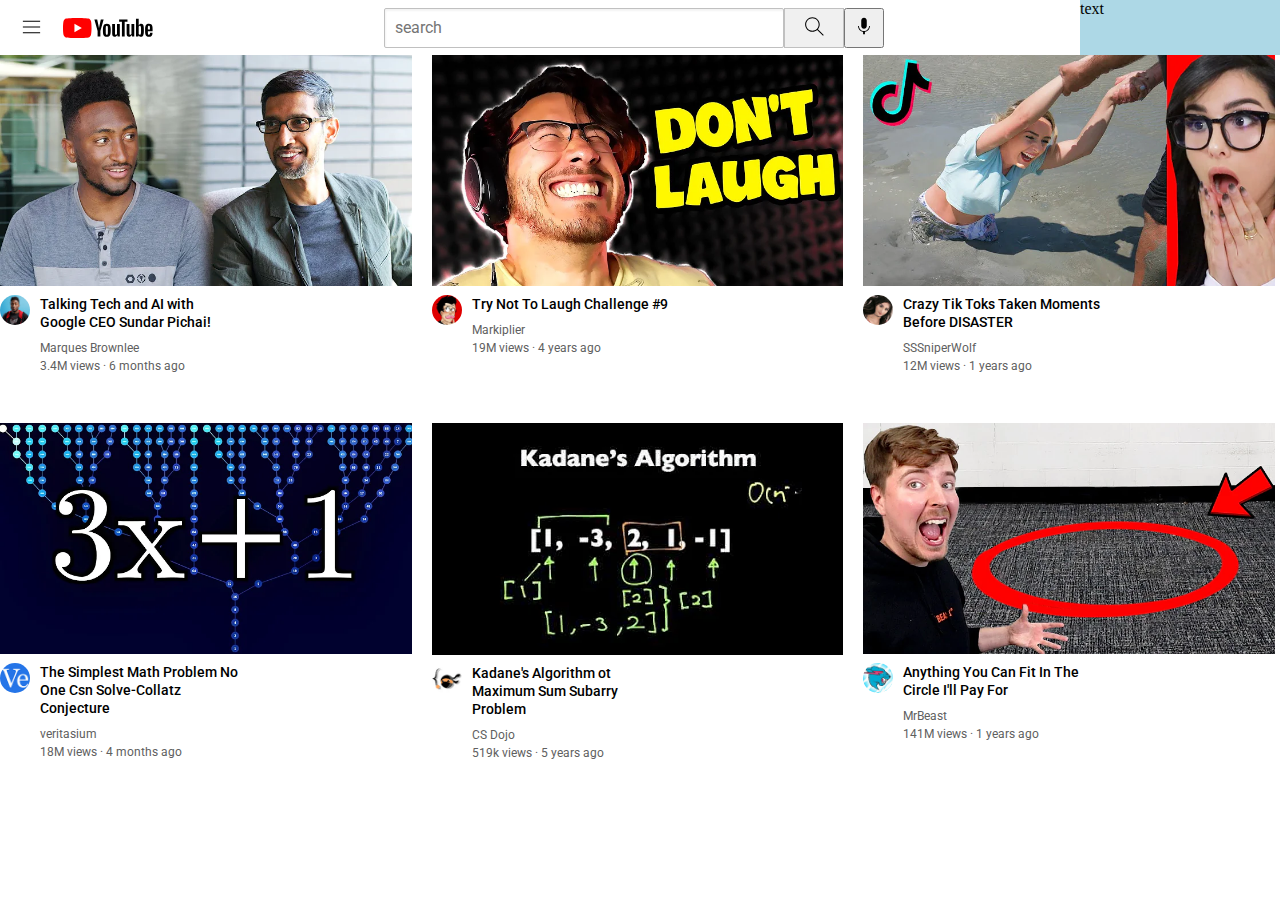
==== youtube0.html @ 315472ee "HTML-PRACTISE&PROJECT" ====
<!DOCTYPE html>
<html>
    <head>
        <title>youtube-clone.com</title>
        <link rel="preconnect" href="https://fonts.googleapis.com">
<link rel="preconnect" href="https://fonts.gstatic.com" crossorigin>
<link href="https://fonts.googleapis.com/css2?family=Roboto:wght@300;500;700&display=swap" 
rel="stylesheet">
<link rel="stylesheet" href="styles/header.css" >
<link rel="stylesheet" href="styles/general.css" >
<link rel="stylesheet" href="styles/video.css" >
        </head>
    <body>
        <div class="header" >
            <div class="left-section">
                <img class="hamburger-menu" src="icons/hamburger-menu.svg">
                <img class="youtube-logo" src="icons/youtube-logo.svg">
            </div>
            <div class="middle-section">
        <input class="search-bar" type="search" placeholder="search">
        <button class="search-button"><img class="search-button-img" src="icons/search.svg"></button>
        <button class="voice-search-button"><img class="voice-search-icon" src="icons/voice-search-icon.svg"></button>
            </div>
            <div class="right-section">text</div>
        </div>
    <div class="youtube-video-grid">
        <div class="youtube-video" >
            <div class="video-preview">
                <img src="images/thumbnail-1.webp"
                class="thumbnail">
            </div>
            <div class="video-info">
                <div class="channel-info">
                    <img class="photo-channel" src="channel-photo/channel-1.jpeg" >
                </div>
                <div class="video-infor">
                    <p class="video-title">
                    Talking Tech and AI with Google CEO Sundar Pichai!
                    </p>
                    <p class="video-author">
                    Marques Brownlee
                    </p>
                    <p class="video-stats">
                       3.4M views &#183; 6 months ago
                    </p>
                </div>
            </div>
        </div>
        <div class="youtube-video" >
            <div class="video-preview"><img src="images/thumbnail-2.webp"
                class="thumbnail">
            </div>
            <div class="video-info">
                <div class="channel-info">
                    <img class="photo-channel" src="channel-photo/channel-2.jpeg" >
                </div>
                <div class="video-infor">
                    <p class="video-title">
                        Try Not To Laugh Challenge #9
                   </p>
                   <p class="video-author">
                       Markiplier
                    </p>
                    <p class="video-stats">
                           19M views &#183; 4 years ago
                    </p>
                </div>
            </div>
        </div> 
        <div class="youtube-video" >
            <div class="video-preview"><img src="images/thumbnail-3.webp"
                class="thumbnail">
            </div>
            <div class="video-info">
                <div class="channel-info">
                    <img class="photo-channel" src="channel-photo/channel-3.jpeg" >
                </div>
                <div class="video-infor">
                    <p class="video-title">
 Crazy Tik Toks Taken Moments Before DISASTER  
                    </p>
                   <p class="video-author">
                      SSSniperWolf
                    </p>
                    <p class="video-stats">
                           12M views &#183; 1 years ago
                    </p>
                </div>
            </div>
        </div>
        <div class="youtube-video" >
            <div class="video-preview"><img src="images/thumbnail-4.webp"
                class="thumbnail">
            </div>
            <div class="video-info">
                <div class="channel-info">
                    <img class="photo-channel" src="channel-photo/channel-4.jpeg" >
                </div>
                <div class="video-infor">
                    <p class="video-title">
                    The Simplest Math Problem No One Csn Solve-Collatz Conjecture
                   </p>
                   <p class="video-author">
                       veritasium
                    </p>
                    <p class="video-stats">
                           18M views &#183; 4 months ago
                    </p>
                </div>
            </div>
        </div>
        <div class="youtube-video" >
            <div class="video-preview"><img src="images/thumbnail-5.webp"
                class="thumbnail">
            </div>
            <div class="video-info">
                <div class="channel-info">
                    <img class="photo-channel" src="channel-photo/channel-5.jpeg" >
                </div>
                <div class="video-infor">
                    <p class="video-title">
                     Kadane's Algorithm ot Maximum Sum Subarry Problem   
                    </p>
                   <p class="video-author">
                    CS Dojo       
                </p>
                    <p class="video-stats">
                           519k views &#183; 5 years ago
                    </p>
                </div>
            </div>
        </div>
        <div class="youtube-video" >
            <div class="video-preview"><img src="images/thumbnail-6.webp"
                class="thumbnail">
            </div>
            <div class="video-info">
                <div class="channel-info">
                    <img class="photo-channel" src="channel-photo/channel-6.jpeg" >
                </div>
                <div class="video-infor">
                    <p class="video-title">
                        Anything You Can Fit In The Circle
                        I'll Pay For
                    </p>
                   <p class="video-author">
                       MrBeast
                    </p>
                    <p class="video-stats">
                           141M views &#183; 1 years ago
                    </p>
                </div>
            </div>
        </div>
    </div> 
    </body>
</html>
---- styles/header.css ----
.header{
    height: 55px;
    display: flex;
    flex-direction: row;
    justify-content: space-between;
}
.left-section{
    display: flex;
    flex-direction: row;
    align-items: center;
}
.hamburger-menu{
    height: 23px;
    margin-left: 20px;
    margin-right: 20px;
}
.youtube-logo{
    height: 20px;
}
.middle-section{
    flex: 1;
    max-width: 500px;
    margin-left: 70px;
    margin-right: 35px;
    display: flex;
    flex-direction: row;
    align-items: center;
}
.search-bar{
    height: 40px;
    flex : 1;
    padding-left: 10px;
    font-size: 16px;
    border-style: solid;
    border-width: 1px;
    border-radius: 2px;
    border-color: rgb(192, 192,192);
    box-shadow: inset 1px 2px 2px
    rgba(0, 0,0, 0.05);

}
.search-bar::placeholder{
    font-family: roboto,arial;
    font-size: 16px;
    
}
.search-button{
    height: 40px;
    width: 60px;
    border-width: 1px;
    border-style: solid;
    background-color: rgb(240,240,240);
    border-color: rgb(192,192,192);
}
.search-button-img{
    height: 25px;
}
.voice-search-button{
    height: 40px;
    width: 40px;

}
.voice-search-icon{
    height: 22px;
}
.right-section{
    background-color: lightblue;
    width: 200px;
}
---- styles/general.css ----
p{
    font-family: roboto,arial;
    margin-top: 0px;
    margin-bottom: 0px;
}
body{
    margin: 0px;
}
---- styles/video.css ----
.search-box{
    display: block;
}
.video-preview{
}
.youtube-video-grid{
    display: grid;
    grid-template-columns: 1fr 1fr 1fr;
    column-gap: 15px;
    row-gap: 50px;
}
.youtube-video{
    display: inline-block;
    vertical-align: top;
    margin-right: 5px;
}
.thumbnail{
    width: 100%;
}
.video-info{
    display: grid;
grid-template-columns: 40px 1fr ;
    
}
.channel-info{
    
}
.photo-channel{
    width: 30px;
    border-radius: 30px;
    margin-top: 5px;                

}
.video-infor{
 
}
.video-title{
    font-size: 14px;
    margin-top: 5px;
    font-weight: 500;
    width: 200px;
    line-height: 18px;
}
.video-author,.video-stats{
    font-size: 12px;
    color: rgb(96, 96, 96);
}
.video-author{
    margin-top: 10px;
    margin-bottom: 4px;
}
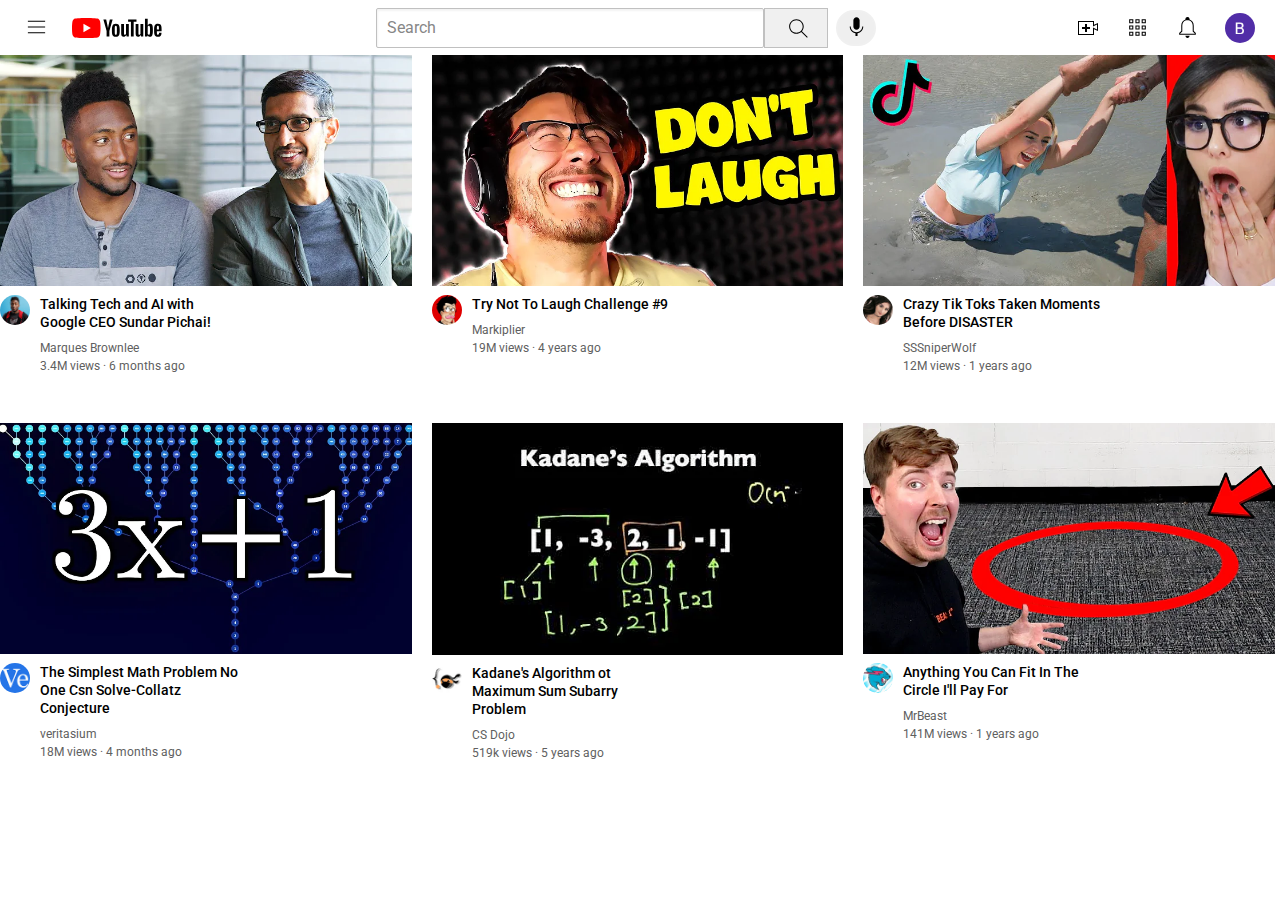
==== commit 4141b0c7: "project" ====
--- a/youtube0.html
+++ b/youtube0.html
@@ -17,11 +17,16 @@
                 <img class="youtube-logo" src="icons/youtube-logo.svg">
             </div>
             <div class="middle-section">
-        <input class="search-bar" type="search" placeholder="search">
+        <input class="search-bar" type="search" placeholder="Search">
         <button class="search-button"><img class="search-button-img" src="icons/search.svg"></button>
         <button class="voice-search-button"><img class="voice-search-icon" src="icons/voice-search-icon.svg"></button>
             </div>
-            <div class="right-section">text</div>
+            <div class="right-section">
+                <img src="icons/upload.svg" class="upload" >
+                <img src="icons/youtube-apps.svg" class="youtube-apps">
+                <img src="icons/notifications.svg" class="notifications">
+                <img src="channel-photo/bhavi's kitchen.jpg" class="current-user">
+            </div>
         </div>
     <div class="youtube-video-grid">
         <div class="youtube-video" >
--- a/styles/header.css
+++ b/styles/header.css
@@ -11,8 +11,8 @@
 }
 .hamburger-menu{
     height: 23px;
-    margin-left: 20px;
-    margin-right: 20px;
+    margin-left: 25px;
+    margin-right: 24px;
 }
 .youtube-logo{
     height: 20px;
@@ -20,7 +20,7 @@
 .middle-section{
     flex: 1;
     max-width: 500px;
-    margin-left: 70px;
+    margin-left: 60px;
     margin-right: 35px;
     display: flex;
     flex-direction: row;
@@ -37,16 +37,19 @@
     border-color: rgb(192, 192,192);
     box-shadow: inset 1px 2px 2px
     rgba(0, 0,0, 0.05);
+    width: 0px;
 
 }
 .search-bar::placeholder{
     font-family: roboto,arial;
     font-size: 16px;
+    color: rgb(135, 135, 135);
+    font-weight: normal;
     
 }
 .search-button{
     height: 40px;
-    width: 60px;
+    width: 64px;
     border-width: 1px;
     border-style: solid;
     background-color: rgb(240,240,240);
@@ -54,16 +57,42 @@
 }
 .search-button-img{
     height: 25px;
+    margin-top: 5px;
+    margin-left: 5px;
 }
 .voice-search-button{
-    height: 40px;
+    height: 36px;
     width: 40px;
-
+    border-radius: 18px;
+    border-color: rgb(240,240,240);
+    border-style: solid;
+    margin-left: 8px;
 }
 .voice-search-icon{
-    height: 22px;
+    height: 25px;
 }
 .right-section{
-    background-color: lightblue;
-    width: 200px;
+    display: flex;
+    flex-direction: row;
+    justify-content: space-between;
+    align-items: center;
 }
+.upload{
+    height: 24px;
+    margin-left: 12px;
+    margin-right: 25px;
+}
+.youtube-apps{
+    height: 25px;
+    margin-right: 25px;
+}
+.notifications{
+    height: 25px;
+    margin-right: 25px;
+}
+.current-user{
+    height: 30px;
+    border-radius: 15px;
+    margin-right: 25px;
+
+}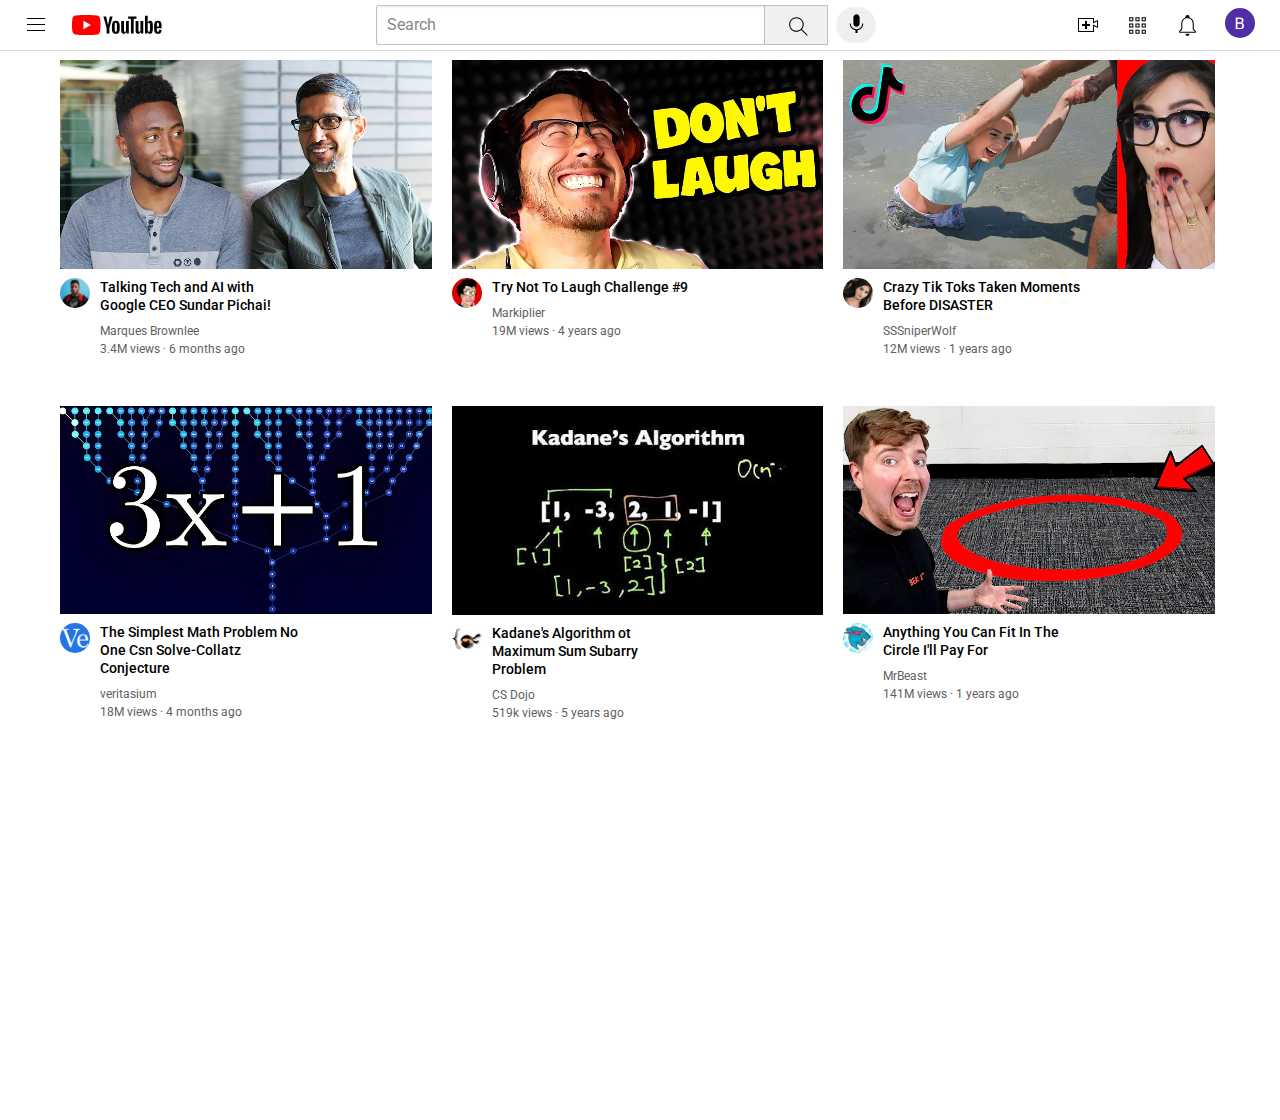
==== commit fa445e9f: "project_youtube" ====
--- a/youtube0.html
+++ b/youtube0.html
@@ -25,7 +25,7 @@
                 <img src="icons/upload.svg" class="upload" >
                 <img src="icons/youtube-apps.svg" class="youtube-apps">
                 <img src="icons/notifications.svg" class="notifications">
-                <img src="channel-photo/bhavi's kitchen.jpg" class="current-user">
+                <a href="https://www.youtube.com/@bhaviskitchen9056" ><img src="channel-photo/bhavi's kitchen.jpg" class="current-user"></a>
             </div>
         </div>
     <div class="youtube-video-grid">
--- a/styles/header.css
+++ b/styles/header.css
@@ -3,6 +3,15 @@
     display: flex;
     flex-direction: row;
     justify-content: space-between;
+    position: fixed;
+    top: 0px;
+    left: 0px;
+    right: 0px;
+    height: 50px;
+    background-color: white;
+    border-bottom-width: 1px;
+    border-bottom-style: solid;
+    border-color: rgb(218,218,218);
 }
 .left-section{
     display: flex;
@@ -10,8 +19,8 @@
     align-items: center;
 }
 .hamburger-menu{
-    height: 23px;
-    margin-left: 25px;
+    height: 24px;
+    margin-left: 24px;
     margin-right: 24px;
 }
 .youtube-logo{
@@ -23,7 +32,6 @@
     margin-left: 60px;
     margin-right: 35px;
     display: flex;
-    flex-direction: row;
     align-items: center;
 }
 .search-bar{
@@ -54,6 +62,7 @@
     border-style: solid;
     background-color: rgb(240,240,240);
     border-color: rgb(192,192,192);
+    margin-left: -1px;
 }
 .search-button-img{
     height: 25px;
@@ -76,6 +85,7 @@
     flex-direction: row;
     justify-content: space-between;
     align-items: center;
+    flex-shrink: 0;
 }
 .upload{
     height: 24px;
--- a/styles/general.css
+++ b/styles/general.css
@@ -5,4 +5,6 @@
 }
 body{
     margin: 0px;
+    height: 1000px;
+    padding: 60px;
 }